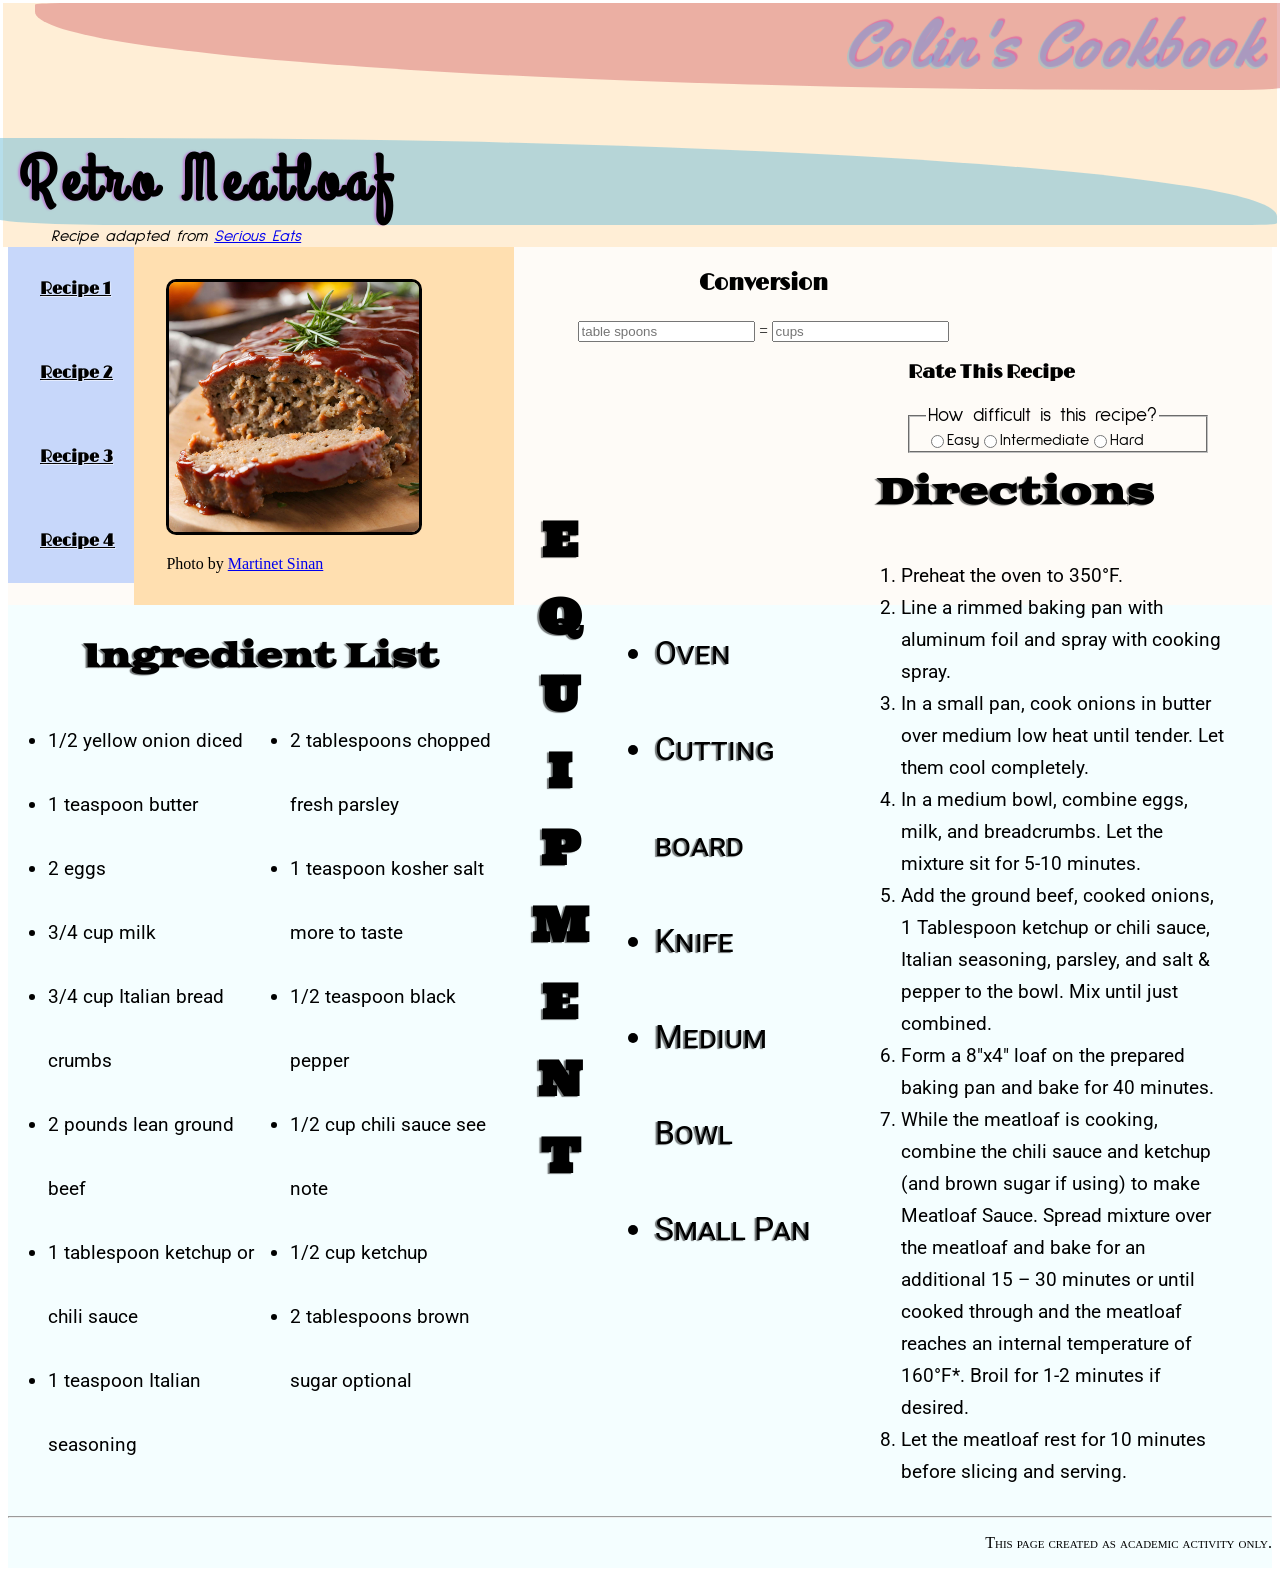
==== index.html @ cb8010b9 "renamed root folder" ====
<!DOCTYPE html>
<html lang="en">

<head>
    <meta charset="UTF-8">
    <meta name="viewport" content="width=device-width, initial-scale=1.0">
    <link rel="preconnect" href="https://fonts.googleapis.com">
    <link rel="preconnect" href="https://fonts.gstatic.com" crossorigin>
    <link
        href="https://fonts.googleapis.com/css2?family=Caprasimo&family=Chicle&family=EB+Garamond:ital,wght@0,400..800;1,400..800&family=Fascinate&family=Freehand&family=Goblin+One&family=Grand+Hotel&family=Limelight&family=Roboto:ital,wght@0,100..900;1,100..900&family=Spicy+Rice&family=Sulphur+Point:wght@300;400;700&family=Trade+Winds&family=Ultra&family=Wendy+One&family=Yellowtail&display=swap"
        rel="stylesheet">
    <title>Document</title>
    <link rel="stylesheet" href="css/style.css">
</head>

<body>
    <div class="container-fluid">

        <!-------  HEADING BOX ------>
        <div class="row" style="width: 100%">
            <header>
                <div class="pagename">
                    <h1>Colin's Cookbook</h1>
                </div>
                <h2 class="retro-meatloaf">Retro Meatloaf</h2>
                <p class="adapted-from">
                    <cite>Recipe adapted from <a
                            href="https://www.seriouseats.com/the-food-lab-all-american-meatloaf-excerpt-recipe">Serious
                            Eats</a></cite>
                </p>
            </header>
        </div>


        <!----- FIRST THREE COLUMNS ------->
        <div class="row-1">
            <div class="col" class="linkbox" style="width: 10%">
                <div class="links">
                    <a href="recipe-1">Recipe 1</a>
                    <a href="recipe-2">Recipe 2</a>
                    <a href="recipe-3">Recipe 3</a>
                    <a href="recipe-4">Recipe 4</a>
                </div>
            </div>

            <div class="col" style="width: 30%; background-color: rgba(255, 186, 82, 0.432)">
                <figure class="photo-background">
                    <img class="photo" src="images/meatloaf-250px.png" alt="Close-up photo of a loaf of meat">
                    <figcaption class="photo-caption">
                        Photo by <a
                            href="https://unsplash.com/@foodfusionfrenzy?utm_content=creditCopyText&utm_medium=referral&utm_source=unsplash">Martinet
                            Sinan</a>
                    </figcaption>
                </figure>
            </div>
            <div class="col" style="width: 60%">
                <div class="conversion">
                    <h3>Conversion</h3>
                    <input type="text" id="tblspn" name="tblspn" placeholder="table spoons">
                    =
                    <input type="text" id="cups" name="cups" placeholder="cups">
                </div>
                <div class="rating">
                    <h3>Rate This Recipe</h3>
                    <fieldset style="width: 300px">
                        <legend><span style="font-size: 1.2rem">How difficult is this recipe?</span></legend>
                        <input type="radio" id="easy" name="easy"> Easy
                        <input type="radio" id="med" name="med">Intermediate
                        <input type="radio" id="hard" name="hard"> Hard
                    </fieldset>
                    <p>&nbsp;</p>
                </div>
            </div>

        </div>
    </div>


    <!-----SECOND THREE COLUMNS -------->
    <div class="row-2">
        <div class="col" style="width: 40%">
            <div class="ingredients">
                <h3>Ingredient List</h3>
                <ul>
                    <li> 1/2 yellow onion diced</li>
                    <li> 1 teaspoon butter</li>
                    <li> 2 eggs</li>
                    <li> 3/4 cup milk</li>
                    <li> 3/4 cup Italian bread crumbs</li>
                    <li> 2 pounds lean ground beef</li>
                    <li> 1 tablespoon ketchup or chili sauce</li>
                    <li> 1 teaspoon Italian seasoning</li>
                    <li> 2 tablespoons chopped fresh parsley</li>
                    <li> 1 teaspoon kosher salt more to taste</li>
                    <li> 1/2 teaspoon black pepper</li>
                    <li> 1/2 cup chili sauce see note</li>
                    <li> 1/2 cup ketchup</li>
                    <li> 2 tablespoons brown sugar optional</li>
                </ul>
            </div>
        </div>
        <div class="col" style="width: 30%">
            <div class="equipment">
                <h3>Equipment</h3>
                <ul>
                    <li>Oven</li>
                    <li>Cutting board</li>
                    <li>Knife</li>
                    <li>Medium Bowl</li>
                    <li>Small Pan</li>
                </ul>
            </div>
        </div>
        <div class="col" style="width: 30%">
            <div class="directions">
                <h3>Directions</h3>
                <ol style="line-height: 1.2">
                    <li>Preheat the oven to 350°F.</li>
                    <li> Line a rimmed baking pan with aluminum foil and spray with cooking spray.</li>
                    <li> In a small pan, cook onions in butter over medium low heat until tender. Let them cool
                        completely.
                    </li>
                    <li> In a medium bowl, combine eggs, milk, and breadcrumbs. Let the mixture sit for 5-10
                        minutes.
                    </li>
                    <li> Add the ground beef, cooked onions, 1 Tablespoon ketchup or chili sauce, Italian seasoning,
                        parsley,
                        and
                        salt & pepper to the bowl. Mix until just combined.</li>
                    <li> Form a 8"x4" loaf on the prepared baking pan and bake for 40 minutes.</li>
                    <li> While the meatloaf is cooking, combine the chili sauce and ketchup (and brown sugar if
                        using)
                        to
                        make
                        Meatloaf Sauce. Spread mixture over the meatloaf and bake for an additional 15 – 30 minutes
                        or
                        until
                        cooked
                        through and the meatloaf reaches an internal temperature of 160°F*. Broil for 1-2 minutes if
                        desired.
                    </li>
                    <li> Let the meatloaf rest for 10 minutes before slicing and serving.</li>
                </ol>
            </div>
        </div>
    </div>


    <!--------FOOTER   BOX------->
    <div class="row-3">
        <div class="col" style="width: 100%">
            <div>
                <hr>
                <p class="disclaimer" style="text-align: right; color: black">This page created as academic activity
                    only.
                </p>
            </div>
        </div>
    </div>
    </div>
</body>

</html>
---- css/style.css ----
* {
    box-sizing: border-box;
}

[class*="col"] {
    float: left;
    /* border: 1px solid rgba(0, 0, 0, 0.2); */
    /* Light border for layout */
    /*   padding: 15px; */
}

.row-1::after {
    content: "";
    clear: both;
    display: block;
}

.row-2::after {
    content: "";
    clear: both;
    display: block;

}

.row-3::after {
    content: "";
    clear: both;
    display: block;

}


.row-1 {

    background: rgba(252, 245, 237, 0.438);
}

.row-2 {
    background-color: rgba(220, 251, 255, 0.32);
}

.row-3 {

    background-color: rgba(220, 251, 255, 0.32);
}

/* <-----BEGIN PAGE COMPONENTS ---->  */


/* -----  HEADER ------ */

header {
    background-color: rgb(255, 238, 214);
    padding: 0 0 0 0;
    margin: -0.3rem -0.3rem 0 -0.3rem;
}

.pagename {
    text-align: right;
    font-size: 2rem;
    font-family: 'Yellowtail';
    padding: 0 0 0 2rem;
    margin: 0 -1rem 0 0;
}

.pagename h1 {
    margin: 0 0 0 0;
    padding: 0 2rem 0 0;
    letter-spacing: 0.2rem;
    background-color: rgba(216, 115, 115, 0.5);
    border-bottom-left-radius: 90%;
    border-bottom-right-radius: 5%;
    border-top-left-radius: 2%;
    border-top-right-radius: 0;
    color: rgba(55, 232, 255, 0.31);
    text-shadow: 2px -2px 1px rgba(196, 0, 165, 0.32);
}

.retro-meatloaf {
    font-family: 'Grand hotel';
    font-size: 4rem;
    letter-spacing: .4rem;
    color: rgb(0, 0, 0);
    text-shadow: -2px 0px 2px rgba(196, 70, 212, 0.534);
    padding: 0 2rem 0 2rem;
    margin: 3rem 0 0 -1rem;
    background-color: rgba(115, 192, 216, 0.521);
    border-bottom-left-radius: 10%;
    border-bottom-right-radius: 2%;
    border-top-left-radius: 0;
    border-top-right-radius: 90%;

}

.adapted-from {
    font-family: 'Sulphur Point';
    font-size: 1rem;
    padding: 0 0 0 3rem;
    margin: 0 0 0 0rem;
}





/* --------- FIRST ROW OF 3 --------- */


/* ------ PHOTO ------ */

.photo-background {

    /* background-color: rgba(196, 0, 165, 0.32); */
    padding: 0;
    margin: 2rem 0 0 2rem;
    border-radius: 10%;
}

.photo {
    margin: 0 0 3rem 0;
    border: 3px solid rgb(0, 0, 0);
    border-radius: 4%;

}

.photo-caption {

    margin: -2rem 0 0 0;
    padding: 0 0 2rem 0;
}


/* ----- LINKS ------ */



.links {
    margin: 0 0 0 0;
    background-color: rgba(81, 136, 255, 0.32);
}

.links a {
    display: block;
    font-family: 'Limelight';
    font-size: 1rem;
    font-weight: 600;
    color: rgb(0, 0, 0);
    text-align: left;
    padding: 2rem 0rem;
    margin: 0 0 0 2rem;
    text-shadow: 1px 1px 1px rgba(255, 255, 255, 0.534);
}

.links a:hover {
    color: rgb(0, 0, 0);
    text-shadow: 1px 1px 1px rgba(0, 0, 0, 0.295);


}




/* ------RATING / CONVERSION- -------*/



.rating {
    font-family: 'Limelight';
    font-size: 1rem;
    display: inline-block;
    margin: 0 4rem 0 0;
    float: right;
}


fieldset {
    display: flex;
    font-size: 1rem;
    font-family: 'Sulphur Point';
    margin: 0;
    padding: 0 1rem 0 1rem;
}

fieldset input {}



.conversion {
    font-family: 'Limelight';
    font-size: 1.2rem;
    text-align: center;
    display: inline-block;
    margin: 0 0 0 4rem;

}


/* ------  SECOND ROW OF 3 -----*/

.ingredients {}

.ingredients h3 {
    text-shadow: -2px 1px 1px rgba(0, 0, 0, 0.534);
    text-align: center;
    font-family: 'Goblin One';
    font-size: 2rem;
}

.ingredients ul {
    font-family: 'Roboto';
    font-size: 1.2rem;
    column-count: 2;

}

.ingredients li {

    line-height: 4rem
}

.equipment {

    column-count: 2;

}

.equipment h3 {
    writing-mode: vertical-lr;
    text-orientation: upright;
    text-align: left;
    font-family: 'Ultra';
    text-transform: uppercase;
    font-size: 3rem;
    margin: -8rem 0 6rem -1rem;
    padding: 2rem;
    letter-spacing: 1rem;
    text-shadow: -2px 1px 1px rgba(0, 0, 0, 0.534)
}

.equipment ul {
    font-size: 2rem;
    font-family: 'Roboto';
    margin: 0 4rem 0 -6rem;
    line-height: 6rem;
    font-variant: small-caps;
    text-shadow: -2px 1px 1px rgba(0, 0, 0, 0.534);
}


.directions {

    text-align: left;
    font-family: 'Roboto';
    font-size: 1.2rem;
    line-height: 6rem;
    margin: -10rem 0 0 -2rem;
    padding: 0 3rem 0 0;
}

.directions h3 {
    text-shadow: -2px 1px 1px rgba(0, 0, 0, 0.534);
    text-align: left;
    font-family: 'Goblin One';
    font-size: 2.2rem;
    margin: 0 0 0 1rem;
}

.directions li {
    line-height: 2rem;
}


/*--------- FOOTER --------*/

.disclaimer {

    font-variant: small-caps;
}
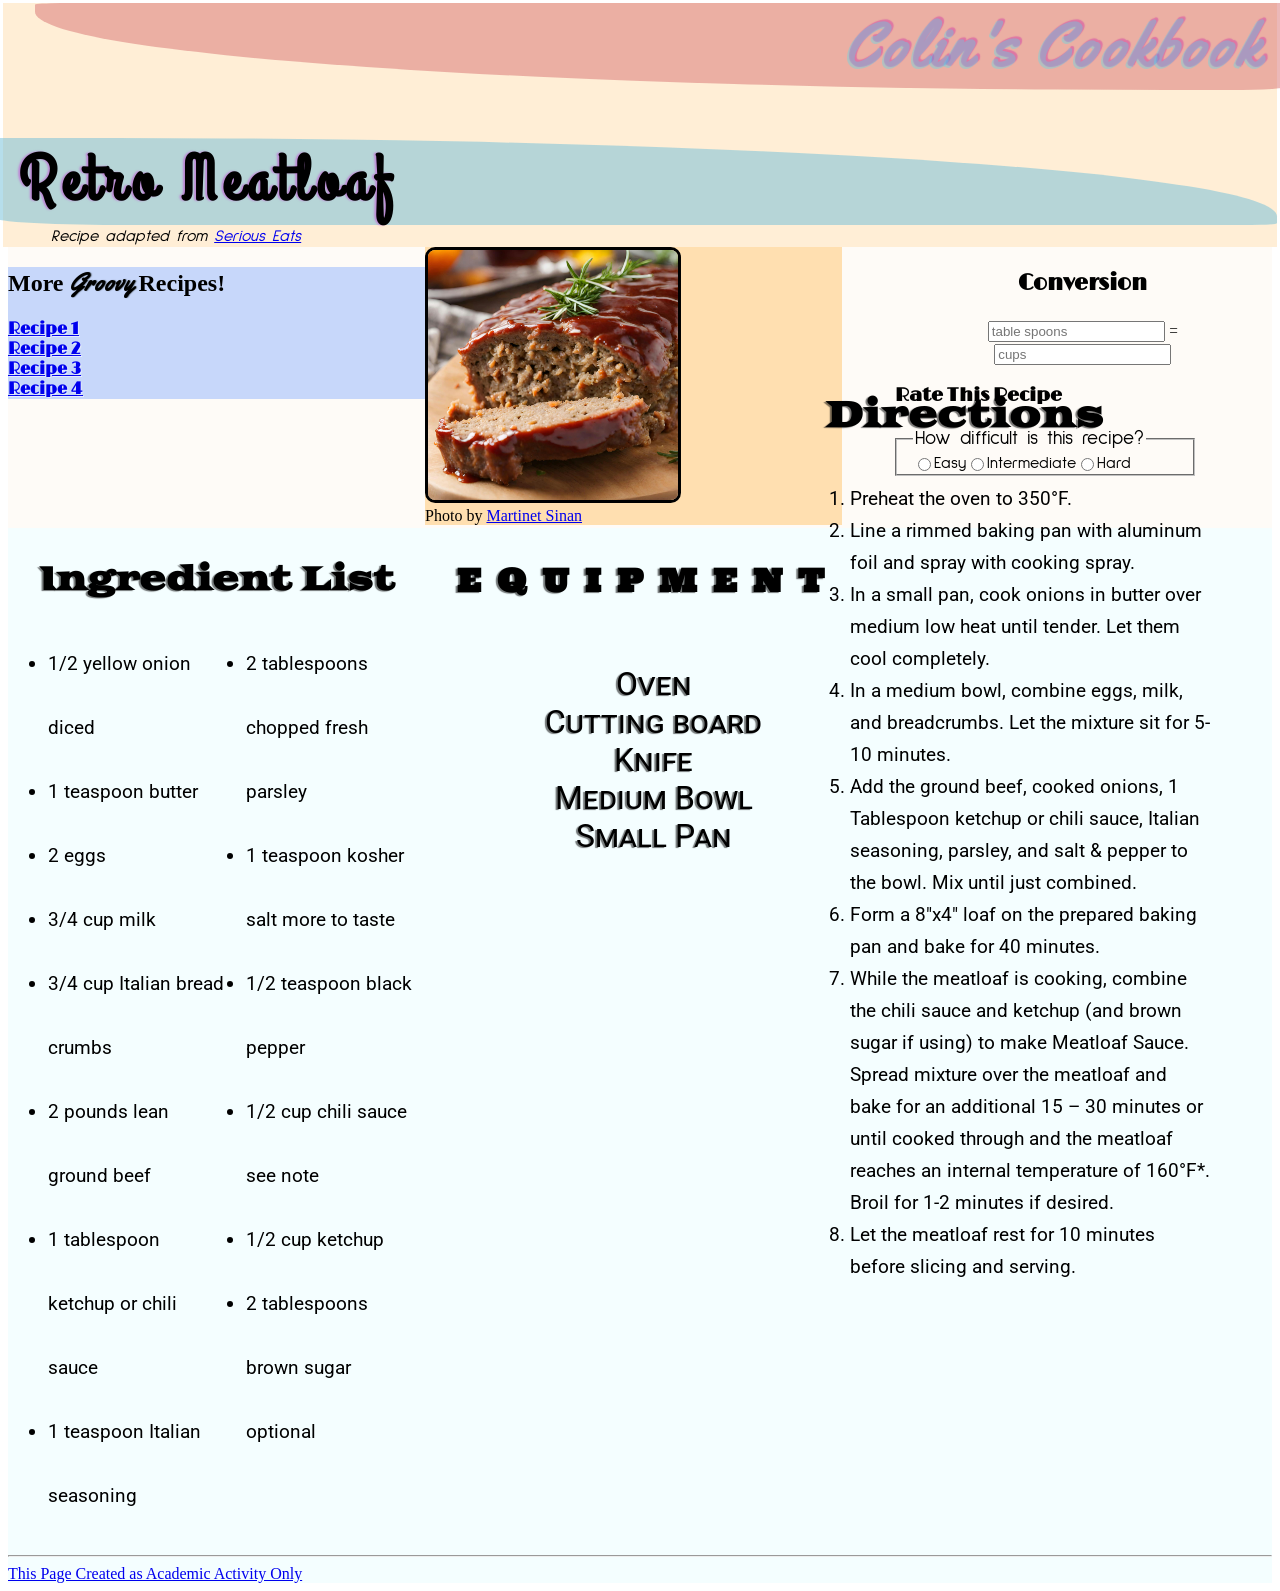
==== commit 25bdb101: "halfway through updates, style links and footer link with id. figure out p vs a for link boxes?" ====
--- a/index.html
+++ b/index.html
@@ -32,18 +32,18 @@
         </div>
 
 
-        <!----- FIRST THREE COLUMNS ------->
+        <!----- FIRST ROW   ------->
         <div class="row-1">
-            <div class="col" class="linkbox" style="width: 10%">
+            <div class="col" class="linkbox" style="width: 33%"> <!------LINKS BOX------->
                 <div class="links">
-                    <a href="recipe-1">Recipe 1</a>
-                    <a href="recipe-2">Recipe 2</a>
-                    <a href="recipe-3">Recipe 3</a>
-                    <a href="recipe-4">Recipe 4</a>
+                    <h2>More <span class="groovy">Groovy</span> Recipes!</h2>
+                    <p><a href="recipe-1">Recipe 1</a></p>
+                    <p><a href="recipe-2">Recipe 2</a></p>
+                    <p><a href="recipe-3">Recipe 3</a></p>
+                    <p><a href="recipe-4">Recipe 4</a></p>
                 </div>
             </div>
-
-            <div class="col" style="width: 30%; background-color: rgba(255, 186, 82, 0.432)">
+            <div class="col" style="width: 33%; background-color: rgba(255, 186, 82, 0.432)"> <!----- PHOTO BOX------>
                 <figure class="photo-background">
                     <img class="photo" src="images/meatloaf-250px.png" alt="Close-up photo of a loaf of meat">
                     <figcaption class="photo-caption">
@@ -53,14 +53,14 @@
                     </figcaption>
                 </figure>
             </div>
-            <div class="col" style="width: 60%">
-                <div class="conversion">
+            <div class="col" style="width: 33%"> <!--LINKS/CONVERSION BOX-->
+                <div class="conversion"> <!--conversion-->
                     <h3>Conversion</h3>
                     <input type="text" id="tblspn" name="tblspn" placeholder="table spoons">
                     =
                     <input type="text" id="cups" name="cups" placeholder="cups">
                 </div>
-                <div class="rating">
+                <div class="rating"> <!--rating-->
                     <h3>Rate This Recipe</h3>
                     <fieldset style="width: 300px">
                         <legend><span style="font-size: 1.2rem">How difficult is this recipe?</span></legend>
@@ -76,10 +76,10 @@
     </div>
 
 
-    <!-----SECOND THREE COLUMNS -------->
+    <!-----SECOND ROW -------->
     <div class="row-2">
-        <div class="col" style="width: 40%">
-            <div class="ingredients">
+        <div class="col" style="width: 33%">
+            <div class="ingredients"> <!--ingredients-->
                 <h3>Ingredient List</h3>
                 <ul>
                     <li> 1/2 yellow onion diced</li>
@@ -99,8 +99,8 @@
                 </ul>
             </div>
         </div>
-        <div class="col" style="width: 30%">
-            <div class="equipment">
+        <div class="col" style="width: 33%">
+            <div class="equipment"> <!--equipment-->
                 <h3>Equipment</h3>
                 <ul>
                     <li>Oven</li>
@@ -111,8 +111,8 @@
                 </ul>
             </div>
         </div>
-        <div class="col" style="width: 30%">
-            <div class="directions">
+        <div class="col" style="width: 33%">
+            <div class="directions"> <!--directions-->
                 <h3>Directions</h3>
                 <ol style="line-height: 1.2">
                     <li>Preheat the oven to 350°F.</li>
@@ -151,9 +151,8 @@
         <div class="col" style="width: 100%">
             <div>
                 <hr>
-                <p class="disclaimer" style="text-align: right; color: black">This page created as academic activity
-                    only.
-                </p>
+                <a id="disclaimer" href="https://www.bellevuecollege.edu">This Page Created as Academic Activity
+                    Only</a>
             </div>
         </div>
     </div>
--- a/css/style.css
+++ b/css/style.css
@@ -106,28 +106,7 @@
 /* --------- FIRST ROW OF 3 --------- */
 
 
-/* ------ PHOTO ------ */
-
-.photo-background {
-
-    /* background-color: rgba(196, 0, 165, 0.32); */
-    padding: 0;
-    margin: 2rem 0 0 2rem;
-    border-radius: 10%;
-}
-
-.photo {
-    margin: 0 0 3rem 0;
-    border: 3px solid rgb(0, 0, 0);
-    border-radius: 4%;
-
-}
-
-.photo-caption {
-
-    margin: -2rem 0 0 0;
-    padding: 0 0 2rem 0;
-}
+
 
 
 /* ----- LINKS ------ */
@@ -139,24 +118,50 @@
     background-color: rgba(81, 136, 255, 0.32);
 }
 
-.links a {
-    display: block;
+.links p {
+    display: block;
+    text-align: center;
     font-family: 'Limelight';
     font-size: 1rem;
     font-weight: 600;
     color: rgb(0, 0, 0);
     text-align: left;
-    padding: 2rem 0rem;
-    margin: 0 0 0 2rem;
+    padding: 0;
+    margin: 0 0 0 0;
     text-shadow: 1px 1px 1px rgba(255, 255, 255, 0.534);
 }
 
-.links a:hover {
+a:hover {
     color: rgb(0, 0, 0);
     text-shadow: 1px 1px 1px rgba(0, 0, 0, 0.295);
 
 
 }
+
+.groovy {
+    font-family: 'Yellowtail';
+    text-shadow: 1px 0px 1px rgba(26, 36, 39, 0.521);
+}
+
+
+/* ------ PHOTO ------ */
+
+.photo-background {
+
+    /* background-color: rgba(196, 0, 165, 0.32); */
+    padding: 0;
+    margin: 0 0 0 0;
+    border-radius: 0;
+}
+
+.photo {
+    margin: 0 0 0 0;
+    border: 3px solid rgb(0, 0, 0);
+    border-radius: 4%;
+
+}
+
+.photo-caption {}
 
 
 
@@ -219,30 +224,25 @@
     line-height: 4rem
 }
 
-.equipment {
-
-    column-count: 2;
-
-}
+.equipment {}
 
 .equipment h3 {
-    writing-mode: vertical-lr;
-    text-orientation: upright;
-    text-align: left;
+    text-align: center;
     font-family: 'Ultra';
     text-transform: uppercase;
-    font-size: 3rem;
-    margin: -8rem 0 6rem -1rem;
+    font-size: 2rem;
+    margin: 0 0 0 0;
     padding: 2rem;
     letter-spacing: 1rem;
     text-shadow: -2px 1px 1px rgba(0, 0, 0, 0.534)
 }
 
 .equipment ul {
-    font-size: 2rem;
+    text-align: center;
+    font-size: 2rem;
+    list-style-type: none;
     font-family: 'Roboto';
-    margin: 0 4rem 0 -6rem;
-    line-height: 6rem;
+    margin: 0 0 0 0 line-height: 1rem;
     font-variant: small-caps;
     text-shadow: -2px 1px 1px rgba(0, 0, 0, 0.534);
 }
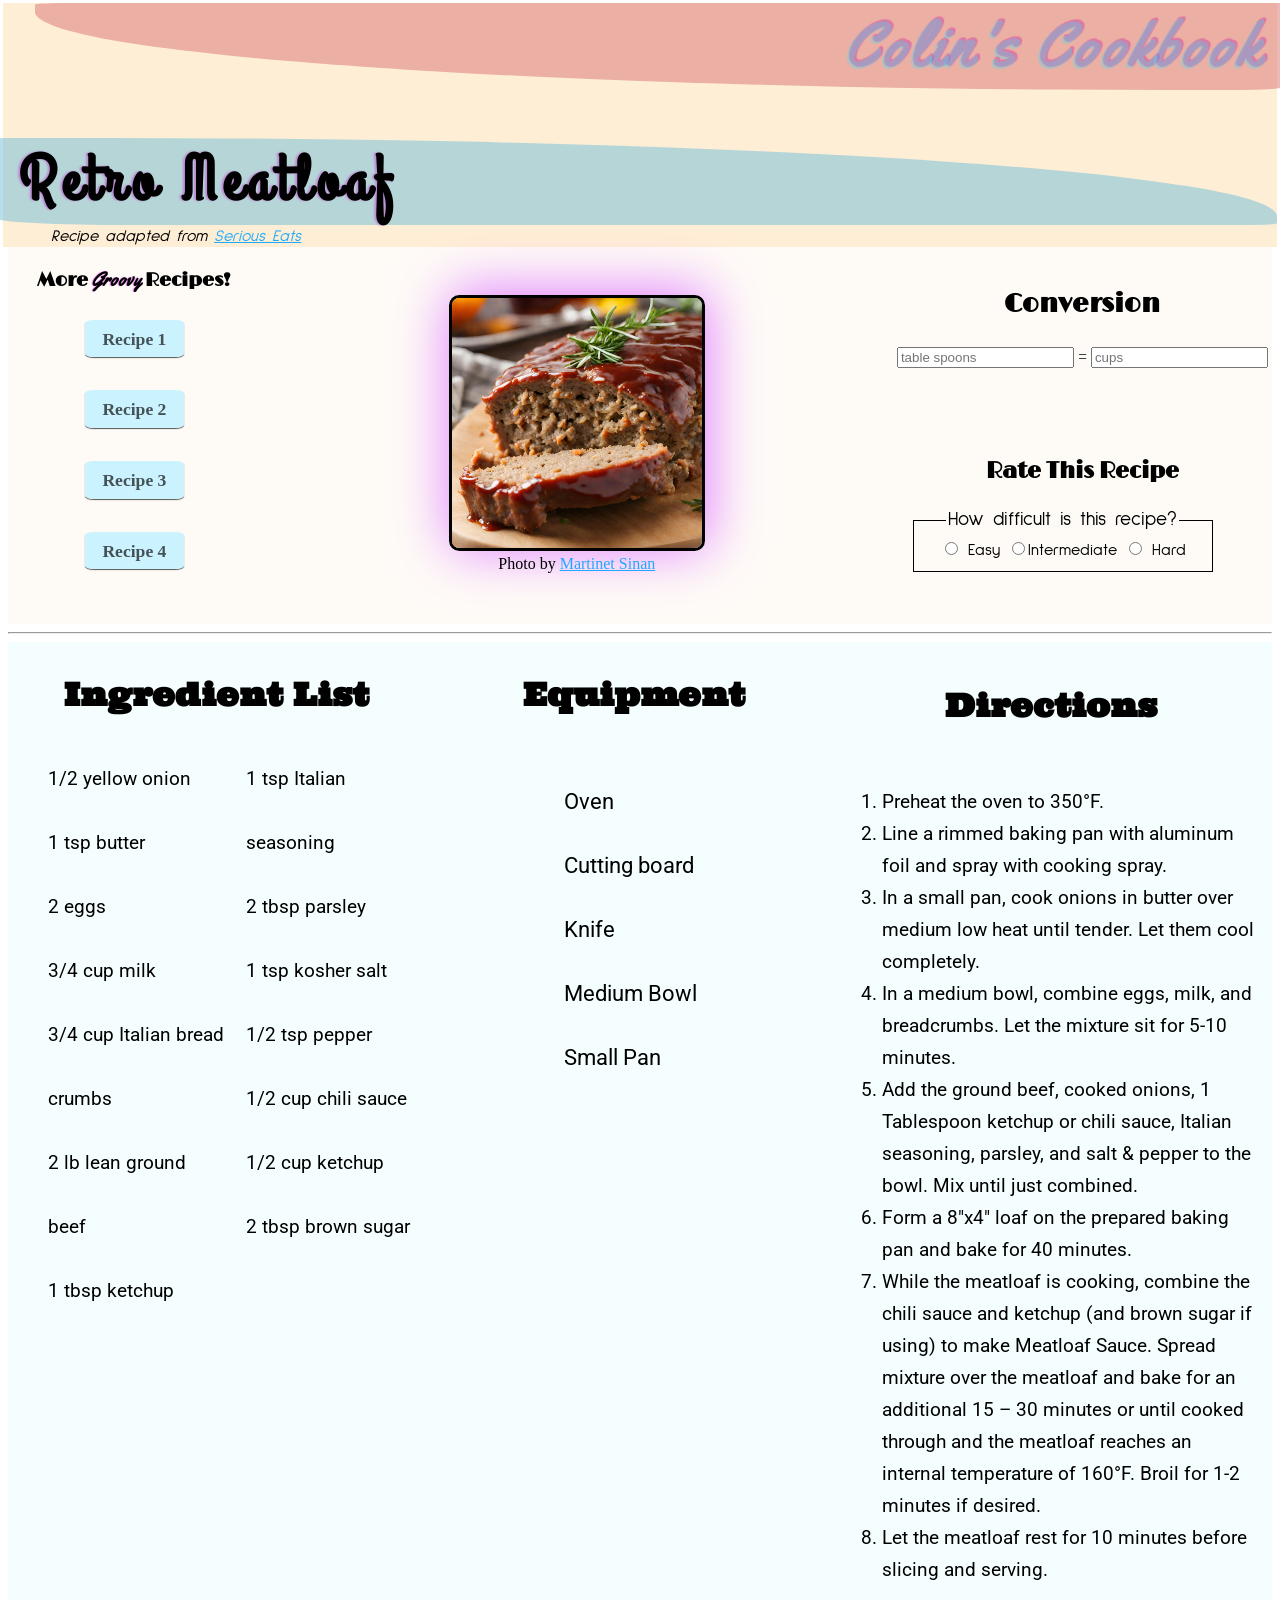
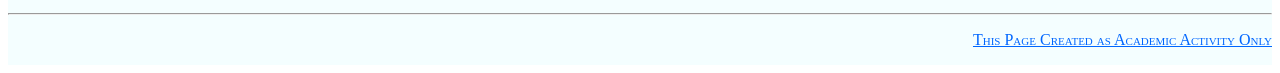
==== commit d68d714c: "layout redesign" ====
--- a/index.html
+++ b/index.html
@@ -34,16 +34,19 @@
 
         <!----- FIRST ROW   ------->
         <div class="row-1">
-            <div class="col" class="linkbox" style="width: 33%"> <!------LINKS BOX------->
+            <div class="col" id="links-box" style="width: 20%"> <!------LINKS BOX------->
                 <div class="links">
-                    <h2>More <span class="groovy">Groovy</span> Recipes!</h2>
-                    <p><a href="recipe-1">Recipe 1</a></p>
-                    <p><a href="recipe-2">Recipe 2</a></p>
-                    <p><a href="recipe-3">Recipe 3</a></p>
-                    <p><a href="recipe-4">Recipe 4</a></p>
+                    <h3 id="links-h3">More <span class="groovy">Groovy</span> Recipes!</h3>
+                    <p><a href="https://www.seriouseats.com/vietnamese-coffee-recipe-11775391">Recipe 1</a></p>
+                    <p><a href="https://www.seriouseats.com/knickerbocker-glory-recipe-11771726">Recipe 2</a></p>
+                    <p><a href="https://www.seriouseats.com/creamed-corn-recipe-11769268">Recipe 3</a></p>
+                    <p><a href="https://www.seriouseats.com/turkey-chourico-smash-burger-recipe-11769970">Recipe 4</a>
+                    </p>
                 </div>
             </div>
-            <div class="col" style="width: 33%; background-color: rgba(255, 186, 82, 0.432)"> <!----- PHOTO BOX------>
+            <div class="col" id="photo-box" style="width: 50%"> <!----- PHOTO BOX------>
+                <div></div>
+                <div></div>
                 <figure class="photo-background">
                     <img class="photo" src="images/meatloaf-250px.png" alt="Close-up photo of a loaf of meat">
                     <figcaption class="photo-caption">
@@ -53,7 +56,7 @@
                     </figcaption>
                 </figure>
             </div>
-            <div class="col" style="width: 33%"> <!--LINKS/CONVERSION BOX-->
+            <div class="col" id="rating-box" style="width: 30%"> <!--RATING/CONVERSION BOX-->
                 <div class="conversion"> <!--conversion-->
                     <h3>Conversion</h3>
                     <input type="text" id="tblspn" name="tblspn" placeholder="table spoons">
@@ -74,47 +77,49 @@
 
         </div>
     </div>
-
+    <hr>
 
     <!-----SECOND ROW -------->
     <div class="row-2">
-        <div class="col" style="width: 33%">
+        <div class="col" id="ingredients-box" style="width: 33%">
             <div class="ingredients"> <!--ingredients-->
                 <h3>Ingredient List</h3>
                 <ul>
-                    <li> 1/2 yellow onion diced</li>
-                    <li> 1 teaspoon butter</li>
+                    <li> 1/2 yellow onion</li>
+                    <li> 1 tsp butter</li>
                     <li> 2 eggs</li>
                     <li> 3/4 cup milk</li>
                     <li> 3/4 cup Italian bread crumbs</li>
-                    <li> 2 pounds lean ground beef</li>
-                    <li> 1 tablespoon ketchup or chili sauce</li>
-                    <li> 1 teaspoon Italian seasoning</li>
-                    <li> 2 tablespoons chopped fresh parsley</li>
-                    <li> 1 teaspoon kosher salt more to taste</li>
-                    <li> 1/2 teaspoon black pepper</li>
-                    <li> 1/2 cup chili sauce see note</li>
+                    <li> 2 lb lean ground beef</li>
+                    <li> 1 tbsp ketchup</li>
+                    <li> 1 tsp Italian seasoning</li>
+                    <li> 2 tbsp parsley</li>
+                    <li> 1 tsp kosher salt</li>
+                    <li> 1/2 tsp pepper</li>
+                    <li> 1/2 cup chili sauce</li>
                     <li> 1/2 cup ketchup</li>
-                    <li> 2 tablespoons brown sugar optional</li>
+                    <li> 2 tbsp brown sugar</li>
                 </ul>
             </div>
         </div>
-        <div class="col" style="width: 33%">
+        <div class="col" id="equipment-box" style="width: 33%">
             <div class="equipment"> <!--equipment-->
                 <h3>Equipment</h3>
-                <ul>
-                    <li>Oven</li>
-                    <li>Cutting board</li>
-                    <li>Knife</li>
-                    <li>Medium Bowl</li>
-                    <li>Small Pan</li>
-                </ul>
+                <div class="equipment-list">
+                    <ul>
+                        <li>Oven</li>
+                        <li>Cutting board</li>
+                        <li>Knife</li>
+                        <li>Medium Bowl</li>
+                        <li>Small Pan</li>
+                    </ul>
+                </div>
             </div>
         </div>
-        <div class="col" style="width: 33%">
+        <div class="col" id="directions-box" style="width: 33%">
             <div class="directions"> <!--directions-->
                 <h3>Directions</h3>
-                <ol style="line-height: 1.2">
+                <ol>
                     <li>Preheat the oven to 350°F.</li>
                     <li> Line a rimmed baking pan with aluminum foil and spray with cooking spray.</li>
                     <li> In a small pan, cook onions in butter over medium low heat until tender. Let them cool
@@ -136,7 +141,7 @@
                         or
                         until
                         cooked
-                        through and the meatloaf reaches an internal temperature of 160°F*. Broil for 1-2 minutes if
+                        through and the meatloaf reaches an internal temperature of 160°F. Broil for 1-2 minutes if
                         desired.
                     </li>
                     <li> Let the meatloaf rest for 10 minutes before slicing and serving.</li>
@@ -151,8 +156,10 @@
         <div class="col" style="width: 100%">
             <div>
                 <hr>
-                <a id="disclaimer" href="https://www.bellevuecollege.edu">This Page Created as Academic Activity
-                    Only</a>
+                <p>
+                    <a id="disclaimer" href="https://www.bellevuecollege.edu">This Page Created as Academic Activity
+                        Only</a>
+                </p>
             </div>
         </div>
     </div>
--- a/css/style.css
+++ b/css/style.css
@@ -9,6 +9,7 @@
     /*   padding: 15px; */
 }
 
+
 .row-1::after {
     content: "";
     clear: both;
@@ -32,7 +33,7 @@
 
 .row-1 {
 
-    background: rgba(252, 245, 237, 0.438);
+    background-color: rgba(252, 245, 237, 0.438);
 }
 
 .row-2 {
@@ -42,6 +43,10 @@
 .row-3 {
 
     background-color: rgba(220, 251, 255, 0.32);
+}
+
+.row-3 p {
+    text-align: right;
 }
 
 /* <-----BEGIN PAGE COMPONENTS ---->  */
@@ -111,53 +116,79 @@
 
 /* ----- LINKS ------ */
 
-
+#links-box {
+
+    background-color: #fefbf7;
+    /* border: 4px solid black; */
+}
 
 .links {
     margin: 0 0 0 0;
-    background-color: rgba(81, 136, 255, 0.32);
+
+}
+
+#links-h3 {
+    font-family: 'Limelight';
+    font-size: 1.2rem;
 }
 
 .links p {
     display: block;
     text-align: center;
-    font-family: 'Limelight';
-    font-size: 1rem;
-    font-weight: 600;
+    font-family: 'Caprasimo';
+    font-size: 1.1rem;
+    font-weight: 800;
     color: rgb(0, 0, 0);
-    text-align: left;
-    padding: 0;
-    margin: 0 0 0 0;
-    text-shadow: 1px 1px 1px rgba(255, 255, 255, 0.534);
+    text-align: center;
+    padding: 1rem 0;
+}
+
+.links a {
+    color: rgba(0, 0, 0, 0.664);
+    background-color: rgb(203, 243, 255);
+    border-radius: 9%;
+    padding: 0.5em 1em 0.5em 1em;
+    text-decoration: none;
+    font-family: 'Sulphur Point';
+    box-shadow: 0px 1px 1px rgba(0, 0, 0, 0.664);
+
+
+
+}
+
+a {
+    color: rgba(0, 159, 255, 0.86);
 }
 
 a:hover {
     color: rgb(0, 0, 0);
     text-shadow: 1px 1px 1px rgba(0, 0, 0, 0.295);
-
-
 }
 
 .groovy {
     font-family: 'Yellowtail';
-    text-shadow: 1px 0px 1px rgba(26, 36, 39, 0.521);
+    text-shadow: -1px 0px 1px rgba(236, 29, 255, 0.575);
 }
 
 
 /* ------ PHOTO ------ */
 
 .photo-background {
-
-    /* background-color: rgba(196, 0, 165, 0.32); */
-    padding: 0;
-    margin: 0 0 0 0;
-    border-radius: 0;
+    text-align: center;
+    /* margin-top: 2rem; */
+    padding-top: 2rem;
+}
+
+#photo-box {
+    /* background-color: #c6d6f9;
+    border: 4px solid black; */
 }
 
 .photo {
     margin: 0 0 0 0;
     border: 3px solid rgb(0, 0, 0);
     border-radius: 4%;
+    box-shadow: 2px -3px 55px rgb(223, 117, 255);
 
 }
 
@@ -169,22 +200,43 @@
 /* ------RATING / CONVERSION- -------*/
 
 
+#rating-box {
+    /* background-color: #c6d6f9;
+    border: 4px solid black; */
+    display: grid;
+    grid-template-rows: 1fr 1fr;
+    justify-content: center;
+
+
+}
 
 .rating {
     font-family: 'Limelight';
     font-size: 1rem;
-    display: inline-block;
-    margin: 0 4rem 0 0;
-    float: right;
+    display: flex;
+    flex-direction: column;
+    text-align: center;
+    justify-content: center;
+}
+
+.rating h3 {
+    font-family: 'Limelight';
+    font-size: 1.4rem;
 }
 
 
 fieldset {
-    display: flex;
     font-size: 1rem;
     font-family: 'Sulphur Point';
-    margin: 0;
-    padding: 0 1rem 0 1rem;
+    /* padding: 0 0 0 0; */
+    width: 100%;
+    margin: 0 0 0 1rem;
+    border: 1px solid #000000;
+    box-sizing: border-box;
+}
+
+fieldset legend {
+    font-size: 0.4rem;
 }
 
 fieldset input {}
@@ -192,27 +244,36 @@
 
 
 .conversion {
+    margin-top: 1rem;
     font-family: 'Limelight';
     font-size: 1.2rem;
-    text-align: center;
-    display: inline-block;
-    margin: 0 0 0 4rem;
+
+}
+
+.conversion h3 {
+    font-family: 'Limelight';
+    font-size: 1.6rem;
 
 }
 
 
 /* ------  SECOND ROW OF 3 -----*/
 
+h3 {
+    font-size: 2rem;
+    text-align: center;
+    font-family: 'Ultra';
+}
+
+#ingredients-box {
+    /* border: 2px solid black; */
+}
+
 .ingredients {}
 
-.ingredients h3 {
-    text-shadow: -2px 1px 1px rgba(0, 0, 0, 0.534);
-    text-align: center;
-    font-family: 'Goblin One';
-    font-size: 2rem;
-}
 
 .ingredients ul {
+    list-style-type: none;
     font-family: 'Roboto';
     font-size: 1.2rem;
     column-count: 2;
@@ -224,29 +285,40 @@
     line-height: 4rem
 }
 
+
+#equipment-box {
+    /* 
+    border: 2px solid black; */
+}
+
 .equipment {}
 
-.equipment h3 {
-    text-align: center;
-    font-family: 'Ultra';
-    text-transform: uppercase;
-    font-size: 2rem;
-    margin: 0 0 0 0;
-    padding: 2rem;
-    letter-spacing: 1rem;
-    text-shadow: -2px 1px 1px rgba(0, 0, 0, 0.534)
+.equipment-list {
+    display: grid;
+    grid-template-columns: 1fr 1fr 1fr;
+
 }
 
 .equipment ul {
-    text-align: center;
-    font-size: 2rem;
+    grid-column: 2;
+    text-align: left;
+    font-size: 1.4rem;
     list-style-type: none;
     font-family: 'Roboto';
-    margin: 0 0 0 0 line-height: 1rem;
-    font-variant: small-caps;
-    text-shadow: -2px 1px 1px rgba(0, 0, 0, 0.534);
-}
-
+    padding: 0;
+
+}
+
+.equipment li {
+
+    line-height: 4rem;
+}
+
+
+#directions-box {
+    /* 
+    border: 2px solid black; */
+}
 
 .directions {
 
@@ -254,16 +326,11 @@
     font-family: 'Roboto';
     font-size: 1.2rem;
     line-height: 6rem;
-    margin: -10rem 0 0 -2rem;
-    padding: 0 3rem 0 0;
+    margin-top: -1rem;
 }
 
 .directions h3 {
-    text-shadow: -2px 1px 1px rgba(0, 0, 0, 0.534);
-    text-align: left;
-    font-family: 'Goblin One';
-    font-size: 2.2rem;
-    margin: 0 0 0 1rem;
+    padding: 0 0 0 0;
 }
 
 .directions li {
@@ -273,7 +340,17 @@
 
 /*--------- FOOTER --------*/
 
-.disclaimer {
-
+
+
+#disclaimer {
+    color: rgb(0, 102, 255);
     font-variant: small-caps;
+    text-align: right;
+}
+
+
+
+#disclaimer:hover {
+    text-decoration: none;
+    color: rgba(0, 102, 255, 0.863);
 }
